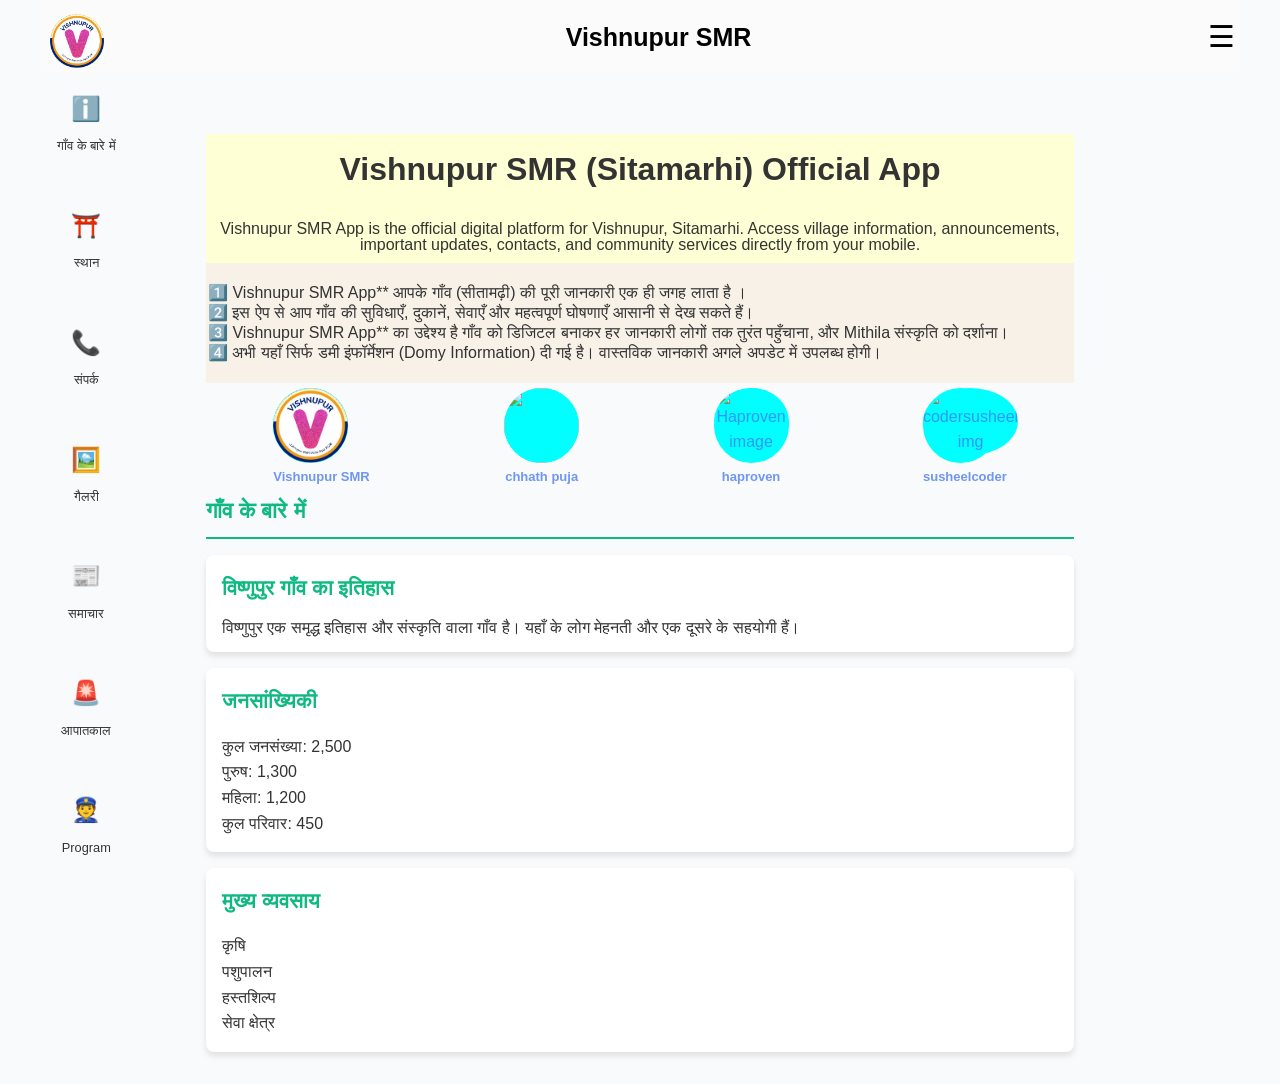
==== index.html @ 01edf015 "." ====
<!DOCTYPE html>
<html lang="en">

<head>
  <meta charset="UTF-8">
  <meta name="viewport" content="width=device-width, initial-scale=1.0">

  <title>Vishnupur SMR (Sitamarhi) – Official Website </title>

  <meta name="title" content="Vishnupur SMR | Sitamarhi, Bihar – Culture, History & Development Portal">

  <meta name="description"
    content="Vishnupur (Bishnupur) Sitamarhi गांव की संस्कृति, इतिहास, छठ पूजा, त्योहार, विकास परियोजनाएं और नवीनतम अपडेट।  (haproven teams) द्वारा निर्मित।">

  <meta name="keywords"
    content="Vishnupur SMR, Bishnupur SMR,vishnupursmr ,bishnupursmr , Vishnupur Sitamarhi, Sitamarhi Village, विशनुपुर सीतामढ़ी, बिशनुपुर सीतामढ़ी, Vishnupur App, Chhath Puja Vishnupur, Mithila Culture,">


  <link rel="icon" type="image/png" sizes="32x32" href="/assets/img/vishnupursmr-logo.webp">
  <link rel="icon" type="image/png" sizes="16x16" href="/assets/img/vishnupursmr-logo.webp">
  <link rel="shortcut icon" href="/assets/img/vishnupursmr-logo.webp">

  <link rel="apple-touch-icon" sizes="180x180" href="/1.IMG/logo/vishnupur-smr.webp">

  <link rel="shortcut icon" href="/assets/img/vishnupursmr-logo.webp" type="image/x-icon">

  <link rel="icon" type="image/png" sizes="192x192" href="/assets/img/vishnupursmr-icon.webp">
  <link rel="icon" type="image/png" sizes="512x512" href="/assets/img/vishnupursmr-icon.webp">

  <link rel="manifest" href="https://vishnupursmr.netlify.app/1.IMG/logo/site.webmanifest">

  <link rel="logo" type="image/png" href="/assets/img/vishnupursmr-logo.webp">

  <meta name="msapplication-TileImage" content="/assets/img/vishnupursmr-logo.webp">
  <meta name="msapplication-TileColor" content="#2E7D32">
  <meta name="msapplication-config" content="https://vishnupursmr.netlify.app/1.IMG/logo/browserconfig.xml">

  <meta name="author" content="haproven">

  <meta name="robots" content="index, follow">
  <meta name="googlebot" content="index, follow">

  <meta http-equiv="Content-Language" content="hi">
  <meta name="language" content="hi">

  <link rel="canonical" href="https://vishnupursmr.netlify.app/">
  <meta name="geo.region" content="IN-BR">
  <meta name="geo.placename" content="Vishnupur, Sitamarhi, Bihar">
  <meta name="geo.position" content="25.9500;85.6000">
  <meta name="ICBM" content="25.9500, 85.6000">

  <meta name="format-detection" content="telephone=no">
  <meta name="theme-color" content="#2E7D32">

  <meta http-equiv="Content-Type" content="text/html; charset=UTF-8">

  <meta property="og:title" content="Vishnupur SMR (Sitamarhi) – Official Village Website">
  <meta property="og:description"
    content="Vishnupur/Bishnupur, Sitamarhi गांव की संस्कृति, छठ पूजा, तस्वीरें, और विकास जानकारी।">
  <meta property="og:type" content="website">
  <meta property="og:url" content="https://vishnupursmr.netlify.app/">
  <meta property="og:image" content="/assets/img/vishnupursmr-logo.webp">
  <meta property="og:image:width" content="1200">
  <meta property="og:image:height" content="630">
  <meta property="og:image:alt" content="Vishnupur Sitamarhi Village Logo">
  <meta property="og:site_name" content="Vishnupur SMR Village">

  <meta property="og:logo" content="/assets/img/vishnupursmr-logo.webp">

  <meta name="twitter:card" content="summary_large_image">
  <meta name="twitter:title" content="Vishnupur SMR (Sitamarhi) – Official Village Portal">
  <meta name="twitter:description" content="संस्कृति, छठ पूजा, इतिहास, विकास और गांव के अपडेट, Sitamarhi, Bihar.">
  <meta name="twitter:image" content="/assets/img/vishnupursmr-logo.webp">
  <meta name="twitter:image:alt" content="Vishnupur SMR Village Official Logo">

  <meta name="twitter:logo" content="/assets/img/vishnupursmr-logo.webp">

  <link rel="manifest" href="/manifest.json">


  <script type="application/ld+json">
    {
      "@context": "https://schema.org",
      "@type": "Village",
      "name": "Vishnupur SMR ",
      "alternateName": "vishnupur, Sitamarhi",
      "description": "Official website of Vishnupur village in Sitamarhi, Bihar, India",
      "url": "https://vishnupursmr.netlify.app/",
      "logo": "https://vishnupursmr.netlify.app/assets/img/vishnupursmr-logo.webp",
      "image": "https://vishnupursmr.netlify.app/assets/img/vishnupursmr-logo.webp",
      "sameAs": [
        "https://facebook.com/vishnupursmr", 
        "https://www.instagram.com/vishnupursmr", 
        "https://twitter.com/vishnupursmr"
      ],
      "address": {
        "@type": "PostalAddress",
        "addressCountry": "IN",
        "addressRegion": "Bihar",
        "addressLocality": "Sitamarhi",
        "streetAddress": "Vishnupur Village"
      },
      "geo": {
        "@type": "GeoCoordinates",
        "latitude": "25.9500",
        "longitude": "85.6000"
      }
    }
    </script>



  <!-- Google tag (gtag.js) -->
  <script async src="https://www.googletagmanager.com/gtag/js?id=G-8S0R8KLRJ6"></script>
  <script>
    window.dataLayer = window.dataLayer || [];
    function gtag() { dataLayer.push(arguments); }
    gtag('js', new Date());

    gtag('config', 'G-8S0R8KLRJ6');
  </script>

  <!-- ======
     ======== -->

  <link rel="stylesheet" href="/assets/css/index.css">
  <link rel="stylesheet" href="/assets/css/main/glovel.css">
  <link rel="manifest" href="/manifest.json">

</head>

<body>

  <!-- ======= Header ====== -->
  <header>
    <nav class="nav">
      <a href="/">
        <div class="logo"><img src="/assets/img/vishnupursmr-icon.webp" alt="" style="height: 6vh; margin-top: 9px;">
        </div>
      </a>


      <div class="m-senter">
        <b>Vishnupur SMR</b>
      </div>

      <style>
        .m-senter b {
          font-size: 25px;
        }
      </style>



      <!-- Menu Button -->
      <div class="menu-btn" id="menuBtn">☰</div>

      <!-- Right Side Slide Menu -->
      <div class="side-menu" id="sideMenu">

        <!-- Close Button -->
        <div class="close-btn" id="closeBtn">✖</div>
        <div class="menu-imm" id="img">
          <div class="info">
            <p id="user-name">haproven</p>
            <a id="user-email" href="" id="email"> susheelcoder1@gmail.com</a>
          </div>
        </div>
        <div>
          <h2>🔗Page </h2>
          <a href="/page/install/">About</a>
          <a href="/page/install/">Contact</a>
          <a href="/page/install/">install</a>
          <script>
            if ("serviceWorker" in navigator) {
              navigator.serviceWorker.register("/service-worker.js");
            }
          </script>
        </div>


        <!-- ===== Social Media Links with Icons ===== -->
        <div class="social-links" style="   border-radius:8px;">
          <h2>🔗Social media </h2>
          <div style="display:flex; flex-wrap:wrap; margin-top:10px;">
            <a href="https://www.youtube.com/@Haproven" target="_blank"
              style="display:flex; align-items:center; gap:8px; text-decoration:none; color:#fff; background:#FF0000; padding:8px 15px; border-radius:6px; transition:0.3s;">
              <img src="https://cdn-icons-png.flaticon.com/512/1384/1384060.png" alt="YouTube"
                style="width:20px; height:20px;">
              YouTube
            </a>
            <a href="https://m.facebook.com/vishnupursmr/" target="_blank"
              style="display:flex; align-items:center; gap:8px; text-decoration:none; color:#fff; background:#1877F2; padding:10px 15px; border-radius:6px; transition:0.3s;">
              <img src="https://cdn-icons-png.flaticon.com/512/1384/1384053.png" alt="Facebook"
                style="width:20px; height:20px;">
              Facebook
            </a>
            <a href="https://www.instagram.com/vishnupursmr/" target="_blank"
              style="display:flex; align-items:center; gap:8px; text-decoration:none; color:#fff; background:#C13584; padding:10px 15px; border-radius:6px; transition:0.3s;">
              <img src="https://cdn-icons-png.flaticon.com/512/1384/1384063.png" alt="Instagram"
                style="width:20px; height:20px;">
              Instagram
            </a>
            <a href="https://whatsapp.com/channel/0029Vb6xvtfJf05hQqTPQK1U" target="_blank"
              style="display:flex; align-items:center; gap:8px; text-decoration:none; color:#fff; background:#25D366; padding:10px 15px; border-radius:6px; transition:0.3s;">
              <img src="https://encrypted-tbn0.gstatic.com/images?q=tbn:ANd9GcS-sPNvfu38Nj86AqQpw6tQ7xkY8swC4Ao3LA&s"
                alt="WhatsApp" style="width:20px; height:20px;">
              WhatsApp
            </a>
          </div>
        </div>

      </div>
    </nav>
  </header>
  <!-- ======
   ><= side article
   ========= -->




  <!-- Main Navigation -->
  <section class="main-nav">
    <div class="nav-grid">
      <a href="#about" class="nav-item">
        <div class="nav-icon">ℹ️</div>
        <span>गाँव के बारे में</span>
      </a>
      <a href="#place" class="nav-item">
        <div class="nav-icon">⛩️</div>
        <span>स्थान </span>
      </a>
      <!-- <a href="#services" class="nav-item">
        <div class="nav-icon">🏛️</div>
        <span>सेवाएं</span>
      </a> -->
      <a href="#contacts" class="nav-item">
        <div class="nav-icon">📞</div>
        <span>संपर्क</span>
      </a>
      <a href="#gallery" class="nav-item">
        <div class="nav-icon">🖼️</div>
        <span>गैलरी</span>
      </a>
      <a href="#news" class="nav-item">
        <div class="nav-icon">📰</div>
        <span>समाचार</span>
      </a>
      <a href="#emergency" class="nav-item">
        <div class="nav-icon">🚨</div>
        <span>आपातकाल</span>
      </a>
      <a href="#program" class="nav-item">
        <div class="nav-icon">👮</div>
        <span>Program</span>
      </a>
    </div>
  </section>

  <!-- ======
   main
   ======= -->

  <main class="main-content">

    <article class="se1" style="text-align: center; padding: 10px;">
      <h1>
        Vishnupur SMR (Sitamarhi) Official App
      </h1>
      <br>
      <p>
        Vishnupur SMR App is the official digital platform for Vishnupur,
        Sitamarhi. Access village information, announcements, important
        updates, contacts, and community services directly from your mobile.
      </p>
    </article>


    <section class="content-section active">
      <ul class="se-u2">
        <li>
          <p> 1️⃣ Vishnupur SMR App** आपके गाँव (सीतामढ़ी) की पूरी जानकारी एक ही जगह लाता है ।</p>
        </li>
        <li>
          <p>
            2️⃣ इस ऐप से आप गाँव की सुविधाएँ, दुकानें, सेवाएँ और महत्वपूर्ण घोषणाएँ आसानी से देख सकते हैं।
          </p>
        </li>
        <li>
          <p>
            3️⃣ Vishnupur SMR App** का उद्देश्य है गाँव को डिजिटल बनाकर हर जानकारी लोगों तक तुरंत पहुँचाना, और Mithila
            संस्कृति को दर्शाना।
          </p>
        </li>

        <li>
          <p>
            4️⃣ अभी यहाँ सिर्फ डमी इंफॉर्मेशन (Domy Information) दी गई है। वास्तविक जानकारी अगले अपडेट में उपलब्ध होगी।
          </p>
        </li>
      </ul>
    </section>






    <!-- ==
     ==== -->
    <section id="program" class="content-section active">
      <!-- <h2>गाँव के APP</h2> -->
      <ul class="d1">

        <!-- Vishnupur SMR -->
        <li class="li">
          <a href="https://vishnupursmr.netlify.app" target="_blank">
            <div class="div">
              <img class="div" src="/assets/img/vishnupursmr-logo.webp" alt="">
            </div>
            <b>Vishnupur SMR</b>
          </a>
        </li>


        <!-- Vishnupur Chhath -->
        <li class="li">
          <a href="https://vishnupursmr.netlify.app/6.program/chhath-puja/home.html" target="_blank">
            <div class="div">
              <img class="div" src="https://vishnupursmr.netlify.app/1.IMG/logo/chhath-puja-02.jpg" alt="">
            </div>
            <b>chhath puja</b>
          </a>
        </li>

        <!-- Haproven -->
        <li class="li">
          <a href="https://haproven.netlify.app/" target="_blank">
            <div class="div">
              <img class="div" src="https://haproven.netlify.app/assets/img/haproven-logo.png" alt="Haproven image">
            </div>
            <b>haproven</b>
          </a>
        </li>

        <!-- Susheelcoder -->
        <li class="li">
          <a href="https://codersusheel.netlify.app/" target="_blank">
            <div class="div">
              <img class="div" src="https://haproid.netlify.app/assets/img/user/pro-susheel-01/susheel.webp"
                alt="codersusheel img">
            </div>
            <b>susheelcoder</b>
          </a>
        </li>
      </ul>
    </section>

    <section id="place" class="content-section">
      <h2>स्थान</h2>
      <div>
        <ol>
          <li>
            <a href="/Place/Ramni Deep Dham.html"><B>रमणी दीप धाम रामजानकी मंदिर</B></a>
          </li>
          <li>
            <a href="/Place/Bishanpur Bazaar.html"><b>बिशनपुर बाज़ार</b> </a>
          </li>
          <li></li>
        </ol>
      </div>

    </section>

    <!-- About Section -->
    <section id="about" class="content-section active">
      <h2>गाँव के बारे में</h2>
      <div class="info-card">
        <h3>विष्णुपुर गाँव का इतिहास</h3>
        <p>विष्णुपुर एक समृद्ध इतिहास और संस्कृति वाला गाँव है। यहाँ के लोग मेहनती और एक दूसरे के सहयोगी
          हैं।</p>
      </div>
      <div class="info-card">
        <h3>जनसांख्यिकी</h3>
        <ul>
          <li>कुल जनसंख्या: 2,500</li>
          <li>पुरुष: 1,300</li>
          <li>महिला: 1,200</li>
          <li>कुल परिवार: 450</li>
        </ul>
      </div>
      <div class="info-card">
        <h3>मुख्य व्यवसाय</h3>
        <ul>
          <li>कृषि</li>
          <li>पशुपालन</li>
          <li>हस्तशिल्प</li>
          <li>सेवा क्षेत्र</li>
        </ul>
      </div>
    </section>






    <!-- Services Section -->
    <section id="services" class="content-section">
      <h2>सरकारी सेवाएं</h2>
      <div class="service-list">
        <div class="service-item">
          <h3>आधार कार्ड</h3>
          <p>आधार कार्ड बनवाने और अपडेट करवाने की प्रक्रिया</p>
        </div>
        <div class="service-item">
          <h3>राशन कार्ड</h3>
          <p>नया राशन कार्ड बनवाने और पुराने को अपडेट करवाने की जानकारी</p>
        </div>
        <div class="service-item">
          <h3>जन्म-मृत्यु पंजीकरण</h3>
          <p>जन्म और मृत्यु प्रमाण पत्र बनवाने की प्रक्रिया</p>
        </div>
        <div class="service-item">
          <h3>पेंशन योजनाएं</h3>
          <p>विभिन्न पेंशन योजनाओं के बारे में जानकारी</p>
        </div>
      </div>
    </section>




    <!-- Contacts Section -->
    <section id="contacts" class="content-section">
      <h2>संपर्क सूची</h2>
      <div class="contact-list">
        <div class="contact-item">
          <h3>सरपंच</h3>
          <p>श्री राम सिंह</p>
          <p class="contact-number">📞 98765-43210</p>
        </div>
        <div class="contact-item">
          <h3>ग्राम विकास अधिकारी</h3>
          <p>श्रीमती सीमा देवी</p>
          <p class="contact-number">📞 98765-43211</p>
        </div>
        <div class="contact-item">
          <h3>आंगनवाड़ी कार्यकर्ता</h3>
          <p>श्रीमती राधा शर्मा</p>
          <p class="contact-number">📞 98765-43212</p>
        </div>
        <div class="contact-item">
          <h3>स्वास्थ्य केंद्र</h3>
          <p>प्राथमिक स्वास्थ्य केंद्र</p>
          <p class="contact-number">📞 98765-43213</p>
        </div>
      </div>
    </section>






    <!-- Gallery Section -->
    <section id="gallery" class="content-section">
      <h2>गाँव की गैलरी</h2>
      <div class="gallery-grid">
        <div class="gallery-item">
          <div class="image-placeholder">🖼️</div>
          <p>गाँव का मुख्य दृश्य</p>
        </div>
        <div class="gallery-item">
          <div class="image-placeholder">🖼️</div>
          <p>पंचायत भवन</p>
        </div>
        <div class="gallery-item">
          <div class="image-placeholder">🖼️</div>
          <p>स्कूल</p>
        </div>
        <div class="gallery-item">
          <div class="image-placeholder">🖼️</div>
          <p>मंदिर</p>
        </div>
        <div class="gallery-item">
          <div class="image-placeholder">🖼️</div>
          <p>मंदिर</p>
        </div>
        <div class="gallery-item">
          <div class="image-placeholder">🖼️</div>
          <p>मंदिर</p>
        </div>
        <div class="gallery-item">
          <div class="image-placeholder">🖼️</div>
          <p>मंदिर</p>
        </div>
        <div class="gallery-item">
          <div class="image-placeholder">🖼️</div>
          <p>मंदिर</p>
        </div>
        <div class="gallery-item">
          <div class="image-placeholder">🖼️</div>
          <p>मंदिर</p>
        </div>
      </div>
    </section>






    <!-- News Section -->
    <section id="news" class="content-section">
      <h2>गाँव के समाचार</h2>
      <div class="news-list">
        <div class="news-item">
          <h3>ग्राम सभा की बैठक</h3>
          <p class="news-date">15 मार्च, 2024</p>
          <p>आगामी ग्राम सभा की बैठक 20 मार्च को प्रातः 10 बजे पंचायत भवन में होगी।</p>
        </div>
        <div class="news-item">
          <h3>स्वच्छता अभियान</h3>
          <p class="news-date">10 मार्च, 2024</p>
          <p>गाँव में स्वच्छता अभियान चलाया जाएगा। सभी निवासियों से सहयोग की अपेक्षा है।</p>
        </div>
        <div class="news-item">
          <h3>वृक्षारोपण कार्यक्रम</h3>
          <p class="news-date">5 मार्च, 2024</p>
          <p>गाँव में वृक्षारोपण कार्यक्रम का आयोजन किया जाएगा।</p>
        </div>
      </div>
    </section>







    <!-- Emergency Section -->
    <section id="emergency" class="content-section">
      <h2>आपातकालीन संपर्क</h2>
      <div class="emergency-list">
        <div class="emergency-item police">
          <h3>पुलिस</h3>
          <p class="emergency-number">📞 100</p>
          <p>निकटतम थाना: विष्णुपुर थाना</p>
        </div>
        <div class="emergency-item ambulance">
          <h3>एम्बुलेंस</h3>
          <p class="emergency-number">📞 108</p>
          <p>निकटतम अस्पताल: जिला अस्पताल</p>
        </div>
        <div class="emergency-item fire">
          <h3>फायर ब्रिगेड</h3>
          <p class="emergency-number">📞 101</p>
          <p>निकटतम फायर स्टेशन: 15 किमी दूर</p>
        </div>
      </div>
    </section>
  </main>



  <body>

    <!-- Tumhara content -->

<script>
const isPWA =
  window.matchMedia('(display-mode: standalone)').matches ||
  window.navigator.standalone === true;

if (isPWA) {
  location.replace('/page/dashboard/');
}
</script>



  </body>
  <script src="/2.JS/app.js"></script>
  <script src="/assets/js/script.js"></script>
</body>


</html>
---- assets/css/index.css ----
main {
    padding: 0 25px;
}

section {
    padding: 0px;
}

.se1 {
     margin-top: 5vh;
    background-color: #ffffd5;


}

@media (min-width:700px) {

    /* .se1 {
        display: none;
    } */

    /* .se-u2 {
        display: none;
    } */
     
     .se-u2 li{
        padding: 2px;
     }
}

.se-u2 {
    background-color: rgba(250, 235, 215, 0.524);
    padding: 20px 0 20px 0;
}

.d1 {
    display: flex;
    flex-direction: row;
    justify-content: space-around;
    text-align: center;
}

.div {

    background-color: aqua;
    height: 75px;
    width: 75px;
    border-radius: 50%;
}

ul li {
    display: block;
}

.li b {
    text-align: center;
    font-size: small;
}

li p {
    font-size: x-small;
}

.menu-imm {
    /* background-image: linear-gradient(rgba(0, 0, 0, 0.5), rgba(0, 0, 0, 0.5)), url(/6.Program/chhath-puja/img-video/1.jpg); */
    background-size: cover;
    background-position: center;
    background-repeat: no-repeat;
    margin-top: -67px;
    background-color: #f9ffff2e;
    height: 200px;
    width: 104%;
    text-align: center;
}

.menu-imm p {
    font-weight: 600;
    font-size: 30px;
    color: #a7f318;
    margin-top: 150px;
    text-align: center;
}

.menu-imm a {
    margin-top: -3px;
    text-align: center;
}












/* ====================================================== */


* {
    margin: 0;
    padding: 0;
    box-sizing: border-box;
}

:root {
    --primary-color: #10b981;
    --primary-dark: #0d9668;
    --text-color: #333;
    --light-bg: #f8fafc;
    --white: #ffffff;
    --shadow: 0 4px 6px rgba(0, 0, 0, 0.1);
}

body {
    font-family: 'Segoe UI', Tahoma, Geneva, Verdana, sans-serif;
    line-height: 1.6;
    color: var(--text-color);
    background-color: var(--light-bg);
    max-width: 1000px;
    margin: auto;
}

.app-container {
    max-width: 100%;
    min-height: 100vh;
    display: flex;
    flex-direction: column;
}

/* Header Styles */
.app-header {
    background: linear-gradient(135deg, var(--primary-color), var(--primary-dark));
    color: white;
    padding: 1rem;
    display: flex;
    justify-content: space-between;
    align-items: center;
    box-shadow: var(--shadow);
}

.header-content {
    flex: 1;
}

.app-title {
    font-size: 1.5rem;
    margin-bottom: 0.25rem;
}

.app-subtitle {
    font-size: 0.9rem;
    opacity: 0.9;
}

.village-icon {
    font-size: 2rem;
}


.nav-grid {
    display: grid;
    grid-template-columns: repeat(4, 1fr);
    gap: 1rem;
}

.nav-item {
    display: flex;
    text-align: center;
    flex-direction: column;
    align-items: center;
    text-decoration: none;
    color: var(--text-color);
    padding: 0.75rem;
    border-radius: 8px;
    transition: all 0.3s ease;
    background-color: var(--light-bg);
}

.nav-item:hover {
    background-color: var(--primary-color);
    color: white;
    transform: translateY(-2px);
}

.nav-icon {
    font-size: 1.5rem;
    margin-bottom: 0.5rem;
}

.nav-item span {
    font-size: 0.8rem;
    text-align: center;
}

/* Main Content Styles */
.main-content {
    flex: 1;
    padding: 1rem;
    overflow-y: auto;
}



.content-section {
    display: none;
}

.content-section.active {
    display: block;
    animation: fadeIn 0.5s ease;
}

@keyframes fadeIn {
    from {
        opacity: 0;
        transform: translateY(10px);
    }

    to {
        opacity: 1;
        transform: translateY(0);
    }
}

h2 {
    color: var(--primary-color);
    margin-bottom: 1rem;
    padding-bottom: 0.5rem;
    border-bottom: 2px solid var(--primary-color);
}

/* Card Styles */
.info-card,
.service-item,
.contact-item,
.gallery-item,
.news-item,
.emergency-item {
    background-color: var(--white);
    border-radius: 8px;
    padding: 1rem;
    margin-bottom: 1rem;
    box-shadow: var(--shadow);
    transition: transform 0.3s ease;
}

.info-card:hover,
.service-item:hover,
.contact-item:hover,
.gallery-item:hover,
.news-item:hover,
.emergency-item:hover {
    transform: translateY(-2px);
}

.info-card h3,
.service-item h3,
.contact-item h3,
.emergency-item h3 {
    color: var(--primary-color);
    margin-bottom: 0.5rem;
}

.service-list,
.contact-list,
.emergency-list {
    display: flex;
    flex-direction: column;
    gap: 1rem;
}

/* Gallery Styles */
.gallery-grid {
    display: grid;
    grid-template-columns: repeat(2, 1fr);
    gap: 1rem;
}

.gallery-item {
    text-align: center;
}

.image-placeholder {
    background-color: var(--light-bg);
    height: 120px;
    display: flex;
    align-items: center;
    justify-content: center;
    border-radius: 8px;
    font-size: 2rem;
    margin-bottom: 0.5rem;
}

/* News Styles */
.news-date {
    color: #666;
    font-size: 0.8rem;
    margin-bottom: 0.5rem;
}

/* Emergency Styles */
.emergency-item {
    border-left: 4px solid var(--primary-color);
}

.emergency-item.police {
    border-left-color: #3b82f6;
}

.emergency-item.ambulance {
    border-left-color: #ef4444;
}

.emergency-item.fire {
    border-left-color: #f59e0b;
}

.emergency-number {
    font-size: 1.2rem;
    font-weight: bold;
    color: #ef4444;
    margin: 0.5rem 0;
}

.contact-number {
    font-weight: bold;
    color: var(--primary-color);
    margin-top: 0.5rem;
}

/* Footer Styles */
.app-footer {
    background-color: var(--primary-color);
    color: white;
    text-align: center;
    padding: 1rem;
    margin-top: auto;
}

.app-footer p {
    margin-bottom: 0.25rem;
    font-size: 0.9rem;
}

/* Install Prompt Styles */
.install-prompt {
    position: fixed;
    bottom: 0;
    left: 0;
    right: 0;
    background-color: var(--white);
    padding: 1rem;
    box-shadow: 0 -2px 10px rgba(0, 0, 0, 0.1);
    display: none;
    z-index: 1000;
}

.install-prompt.show {
    display: block;
    animation: slideUp 0.3s ease;
}

@keyframes slideUp {
    from {
        transform: translateY(100%);
    }

    to {
        transform: translateY(0);
    }
}

.install-content {
    display: flex;
    justify-content: space-between;
    align-items: center;
    max-width: 100%;
}

.install-buttons {
    display: flex;
    gap: 0.5rem;
}

.install-btn,
.cancel-btn {
    padding: 0.5rem 1rem;
    border: none;
    border-radius: 4px;
    cursor: pointer;
    font-weight: bold;
}

.install-btn {
    background-color: var(--primary-color);
    color: white;
}

.cancel-btn {
    background-color: #e5e7eb;
    color: var(--text-color);
}

/* Responsive Styles */
@media (min-width: 768px) {

    main {
        /* background-color: #333; */
        max-width: 700px;
        margin: auto;
    }

    .nav-grid {
        display: flex;
        flex-direction: column;
        grid-template-columns: repeat(4, 1fr);
        gap: 1rem;
    }

    .main-nav {
        display: grid;
        justify-items: center;
        justify-content: end;
        position: fixed;
        /* z-index: 99; */
        /* margin-right: 0; */
    }


    .app-container {
        max-width: 768px;
        margin: 0 auto;
        box-shadow: 0 0 20px rgba(0, 0, 0, 0.1);
    }

    .nav-grid {
        grid-template-columns: repeat(8, 1fr);
    }

    .gallery-grid {
        grid-template-columns: repeat(4, 1fr);
    }

    .service-list,
    .contact-list,
    .emergency-list {
        display: grid;
        grid-template-columns: repeat(2, 1fr);
        gap: 1rem;
    }
}



@media (max-width: 768px) {

    .main-nav {
        background-color: #f8fafc;
        position: fixed;
    }

    .main-nav {
        width: 100%;
        /* position: fixed; */
    }

    /* .main-content {
        margin-top: 28vh;
    } */

    .nav-grid {
        gap: 0rem;
    }

    .nav-item {
        padding: 0;
    }

    .app-footer {
        width: 100%;
        position: fixed;
        bottom: 0;
    }

    .app-footer {
        padding: 0rem;

    }

    .install-prompt {
        padding: 8px;
    }

    .main-nav {
        box-shadow: 0 1px 7px rgba(0, 0, 0, 0.1);
        padding: 0.3rem;
        bottom: 0;
        z-index: 999;
    }


    .nav-grid {
        gap: 0.2rem;
        display: flex;
        flex-direction: row;
        justify-content: space-between;
    }

    .se1 {
        margin-top: 5vh;
        background-color: #ffffd5;
    }

    .main-content {
        margin-bottom: 10vh;
    }

    .li {
        background-color: #ffff7fc9;
        border-radius: 10px;
    }

    .li a {
        background-color: #ff7f7fda;
        border-radius: 6px;
        display: flex;
        align-items: center;
        flex-direction: column;
    }
    .nav-grid span{
        color: #3b82f6;
    }
}

@media (min-width: 700px) {

    main {
        max-width: 600px;
    }
}

@media (min-width: 1000px) {
    body {
        max-width: 1000px;
    }

    main {
        max-width: 750px;
    }
}

@media (min-width: 1200px) {
    body {
        max-width: 1200px;
    }

    main {
        max-width: 900px;
    }
}

@media (min-width: 1400px) {
    body {
        max-width: 1400px;
    }

    main {
        max-width: 1000px;
    }
}

@media (min-width: 1600px) {
    body {
        max-width: 1600px;
    }

    main {
        max-width: 1100px;
    }
}

@media (min-width: 1800px) {
    body {
        max-width: 1700px;
    }

    main {
        max-width: 1200px;
    }
}


@media (min-width: 1900px) {
    body {
        max-width: 1750px;
    }

    main {
        max-width: 1200px;
    }
}
---- assets/css/main/glovel.css ----
@media (max-width: 768px) {

    /* 1. Mobile  */
    body {
        font-size: 100%;
    }

    p {
        font-size: 0.7rem !important;
        line-height: 1.6;
    }

    span,
    a,
    b,
    li {
        font-size: 0.7rem !important;
        color: #000;
    }

    h1 {
        font-size: 1.1rem !important;
    }

    h2 {
        font-size: 0.9rem !important;
    }

    h3,
    h4,
    h5 {
        font-size: 0.9rem !important;
        margin-bottom: 0.8rem !important;
    }

    a b {
        color: blue;
    }

}

/* 2. Desktop/Laptop:  */
@media (min-width: 768px) {

    p {
        font-size: 1rem !important;
        line-height: 1;
    }

    span,
    a,
    b,
    li {
        font-size: 1rem;
    }

    h1 {
        font-size: 2rem !important;
    }

    h2 {
        font-size: 1.4rem !important;
    }

    h3,
    h4,
    h5 {
        font-size: 1.3rem !important;
        margin-bottom: 1rem !important;
    }
}






/*  */

* {
    margin: 0;
    padding: 0;
}


header {
    z-index: 1;
    position: sticky;
    top: 0;
    padding: 0 5px;
    background: #fbfbfb;

}

.logo {
    font-size: 0rem;
}

/* Navbar */
.nav {
    width: 100%;
    /* padding: 15px 0px; */
    display: flex;
    justify-content: space-between;
    align-items: center;
    color: rgb(0, 0, 0);
}

.menu {
    display: flex;
}

.menu li,
a {
    text-decoration: none;
    display: block ;
    margin: 5px;
}

a {
    color: rgba(68, 117, 241, 0.758) ;
}

a:hover {
    color: rgba(138, 56, 231, 0.983) !important;
}

/* Burger Menu Button */
.menu-btn {
    font-size: 30px;
    cursor: pointer;
}

/* Right Side Menu */
.side-menu {
    position: fixed;
    top: 0;
    right: -100%;
    width: 300px;
    height: 100%;
    background: #1c1c1c;
    padding-top: 70px;
    padding-left: 20px;
    padding-right: 20px;
    display: flex;
    flex-direction: column;
    gap: 25px;
    transition: 0.4s ease;
}

/* Menu Links */
.side-menu a {
    text-decoration: none;
    font-weight: 500;
}

/* Close Button */
.close-btn {
    position: absolute;
    right: 15px;
    top: 15px;
    font-size: 30px;
    color: white;
    cursor: pointer;
}

.info{
    background-color: #000;
}

/* Menu Open */
.side-menu.active {
    right: 0;
}

/* Mobile View */
@media (max-width: 768px) {
    /* .menu-btn {
        display: block;
    } */

    /* .menu {

        display: none;
    } */

    .m-senter {
        text-align: center;
    }

    .m-senter h1 {
        font-size: medium;
    }
}
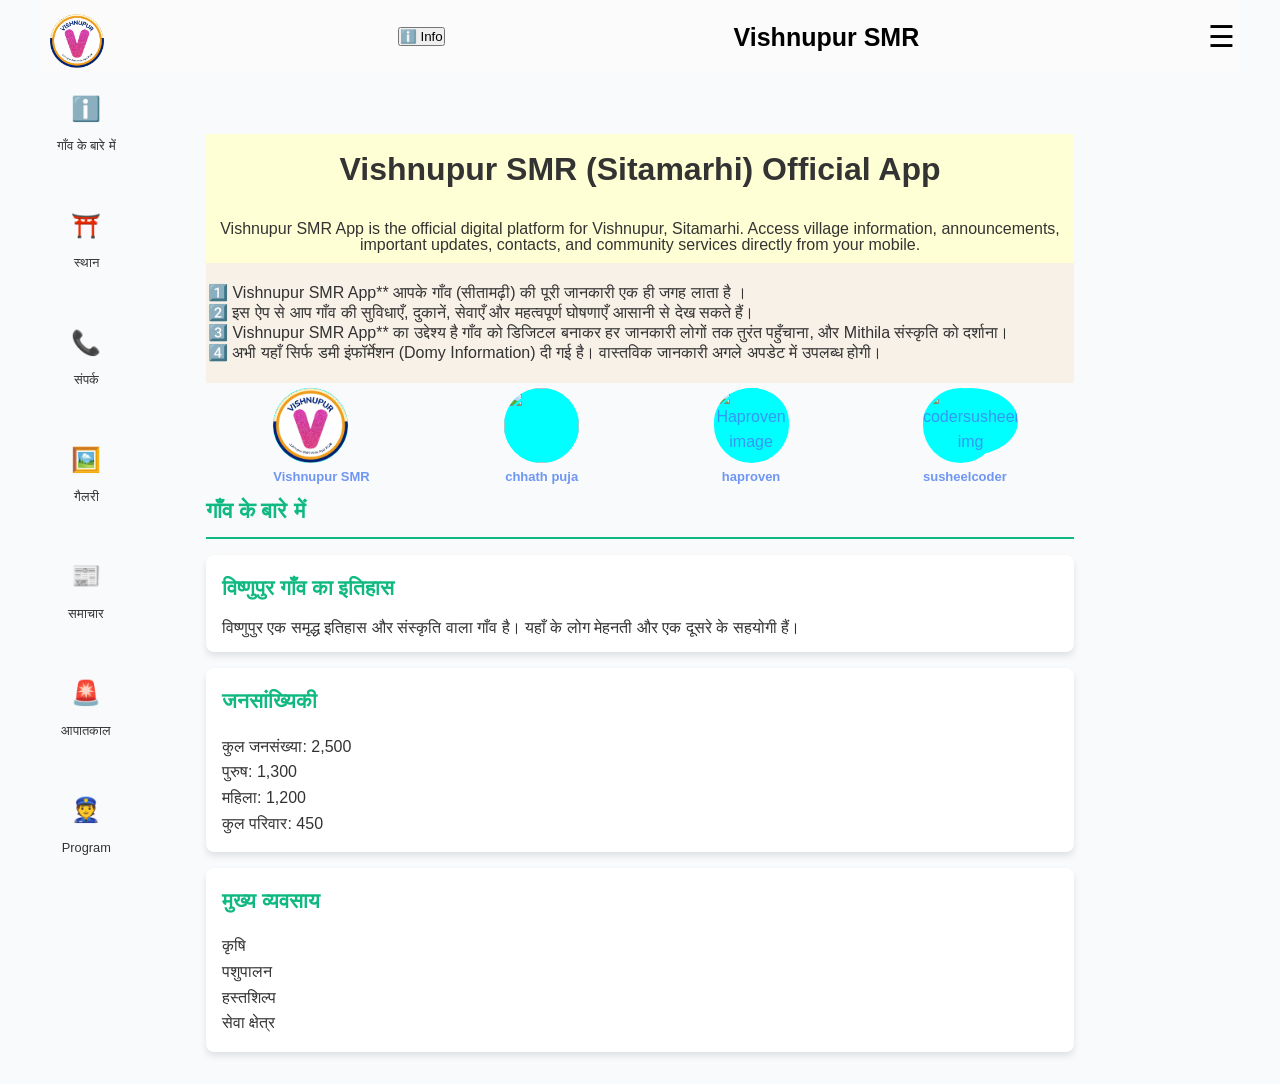
==== commit 45954f56: "." ====
--- a/index.html
+++ b/index.html
@@ -140,6 +140,68 @@
       </a>
 
 
+      <button onclick="openInfo()">ℹ️ Info</button>
+
+      <section id="infoBox">
+        <button class="close-btn" onclick="closeInfo()">×</button>
+
+        <h2>Vishnupur SMR</h2>
+        <p>Vishnupur SMR ka official information section.</p>
+
+        <a href="#">About</a>
+        <a href="#">Contact</a>
+      </section>
+
+      <style>
+        #infoBox {
+          position: fixed;
+          top: 0;
+          left: -320px;
+          /* Left side se hidden */
+          width: 300px;
+          height: 100vh;
+          background: #111;
+          color: white;
+          padding: 20px;
+          transition: .3s;
+          z-index: 1000;
+        }
+
+        #infoBox.active {
+          left: 0;
+          /* Open hoga */
+        }
+
+        .close-btn {
+          position: absolute;
+          top: 10px;
+          right: 10px;
+          border: none;
+          background: none;
+          color: white;
+          font-size: 24px;
+          cursor: pointer;
+        }
+
+        #infoBox a {
+          display: block;
+          color: white;
+          margin: 10px 0;
+          text-decoration: none;
+        }
+      </style>
+
+      <script>
+        function openInfo() {
+          document.getElementById("infoBox").classList.add("active");
+        }
+
+        function closeInfo() {
+          document.getElementById("infoBox").classList.remove("active");
+        }
+      </script>
+
+
       <div class="m-senter">
         <b>Vishnupur SMR</b>
       </div>
@@ -565,23 +627,9 @@
 
 
 
-  <body>
-
-    <!-- Tumhara content -->
-
-<script>
-const isPWA =
-  window.matchMedia('(display-mode: standalone)').matches ||
-  window.navigator.standalone === true;
-
-if (isPWA) {
-  location.replace('/page/dashboard/');
-}
-</script>
-
-
-
-  </body>
+
+
+
   <script src="/2.JS/app.js"></script>
   <script src="/assets/js/script.js"></script>
 </body>
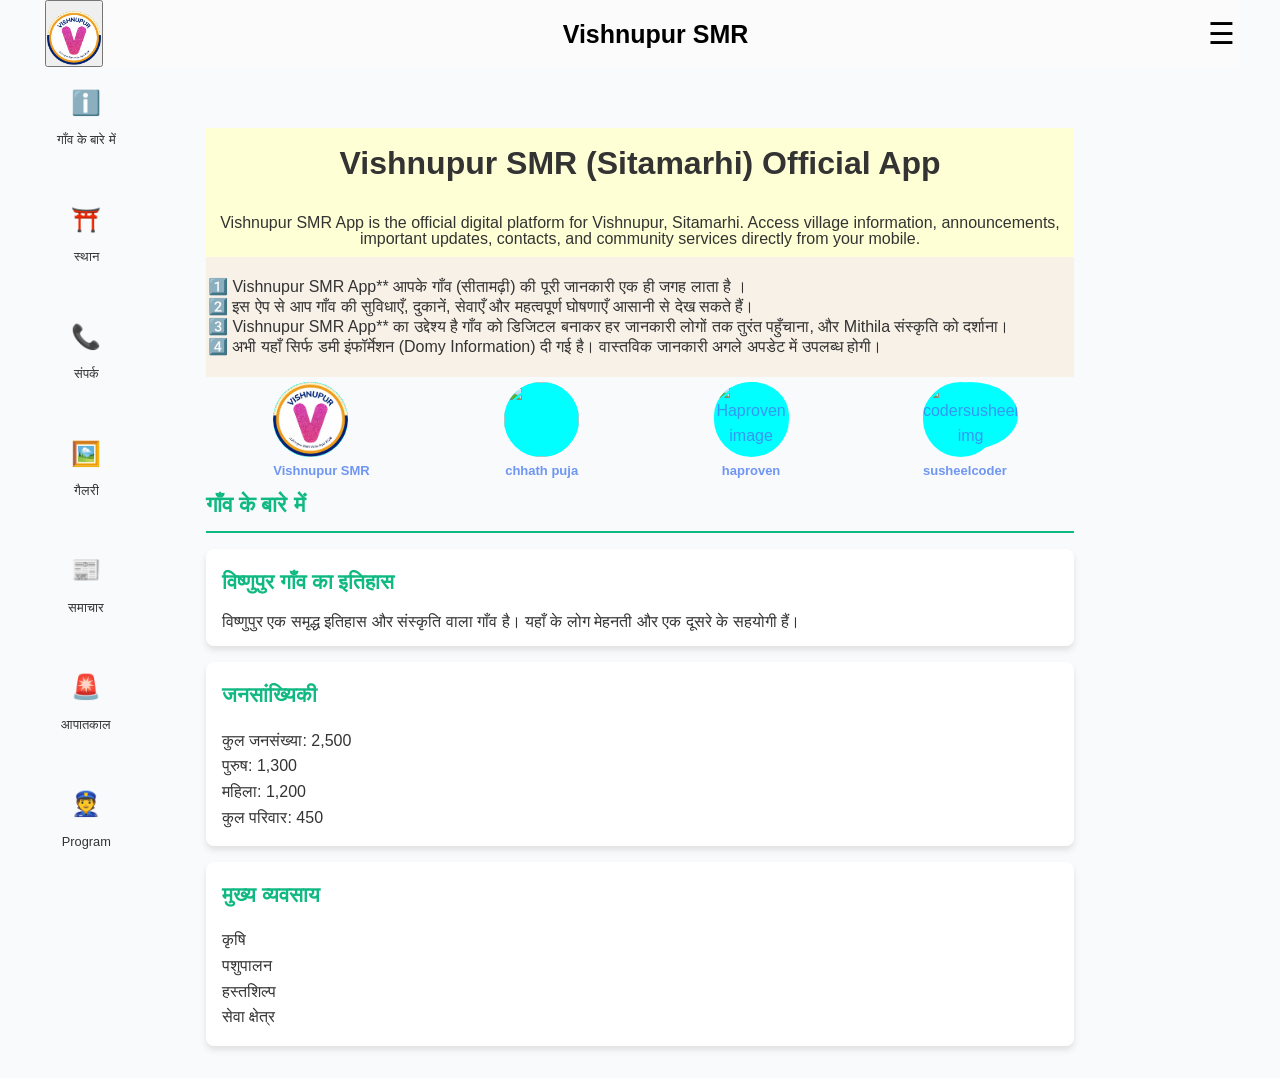
==== commit f7835df9: "." ====
--- a/index.html
+++ b/index.html
@@ -134,13 +134,17 @@
   <!-- ======= Header ====== -->
   <header>
     <nav class="nav">
-      <a href="/">
+      <!-- <a href="/">
         <div class="logo"><img src="/assets/img/vishnupursmr-icon.webp" alt="" style="height: 6vh; margin-top: 9px;">
         </div>
-      </a>
-
-
-      <button onclick="openInfo()">ℹ️ Info</button>
+      </a> -->
+      <button onclick="openInfo()">
+        <div class="logo"><img src="/assets/img/vishnupursmr-icon.webp" alt="" style="height: 6vh; margin-top: 9px;">
+        </div>
+      </button>
+
+
+      <!-- <button onclick="openInfo()">ℹ️ Info</button> -->
 
       <section id="infoBox">
         <button class="close-btn" onclick="closeInfo()">×</button>
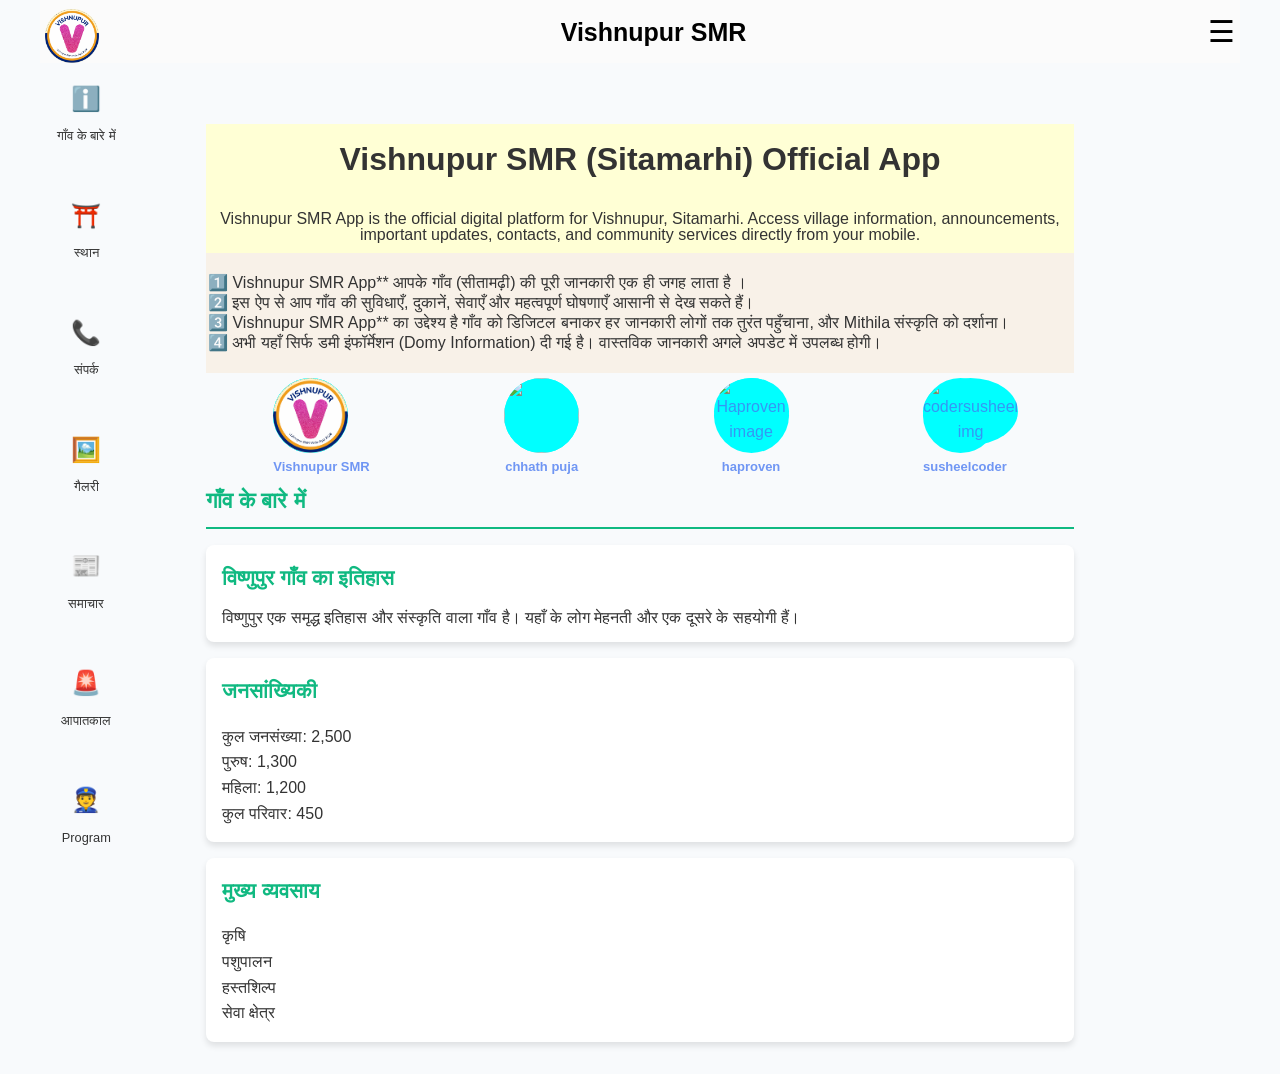
==== commit 6ef9f585: "." ====
--- a/index.html
+++ b/index.html
@@ -134,11 +134,13 @@
   <!-- ======= Header ====== -->
   <header>
     <nav class="nav">
+
       <!-- <a href="/">
         <div class="logo"><img src="/assets/img/vishnupursmr-icon.webp" alt="" style="height: 6vh; margin-top: 9px;">
         </div>
       </a> -->
-      <button onclick="openInfo()">
+
+      <button onclick="openInfo()" style="background-color: transparent;  border: transparent;">
         <div class="logo"><img src="/assets/img/vishnupursmr-icon.webp" alt="" style="height: 6vh; margin-top: 9px;">
         </div>
       </button>
--- a/assets/css/index.css
+++ b/assets/css/index.css
@@ -499,7 +499,7 @@
         box-shadow: 0 1px 7px rgba(0, 0, 0, 0.1);
         padding: 0.3rem;
         bottom: 0;
-        z-index: 999;
+        /* z-index: 999; */
     }
 
 
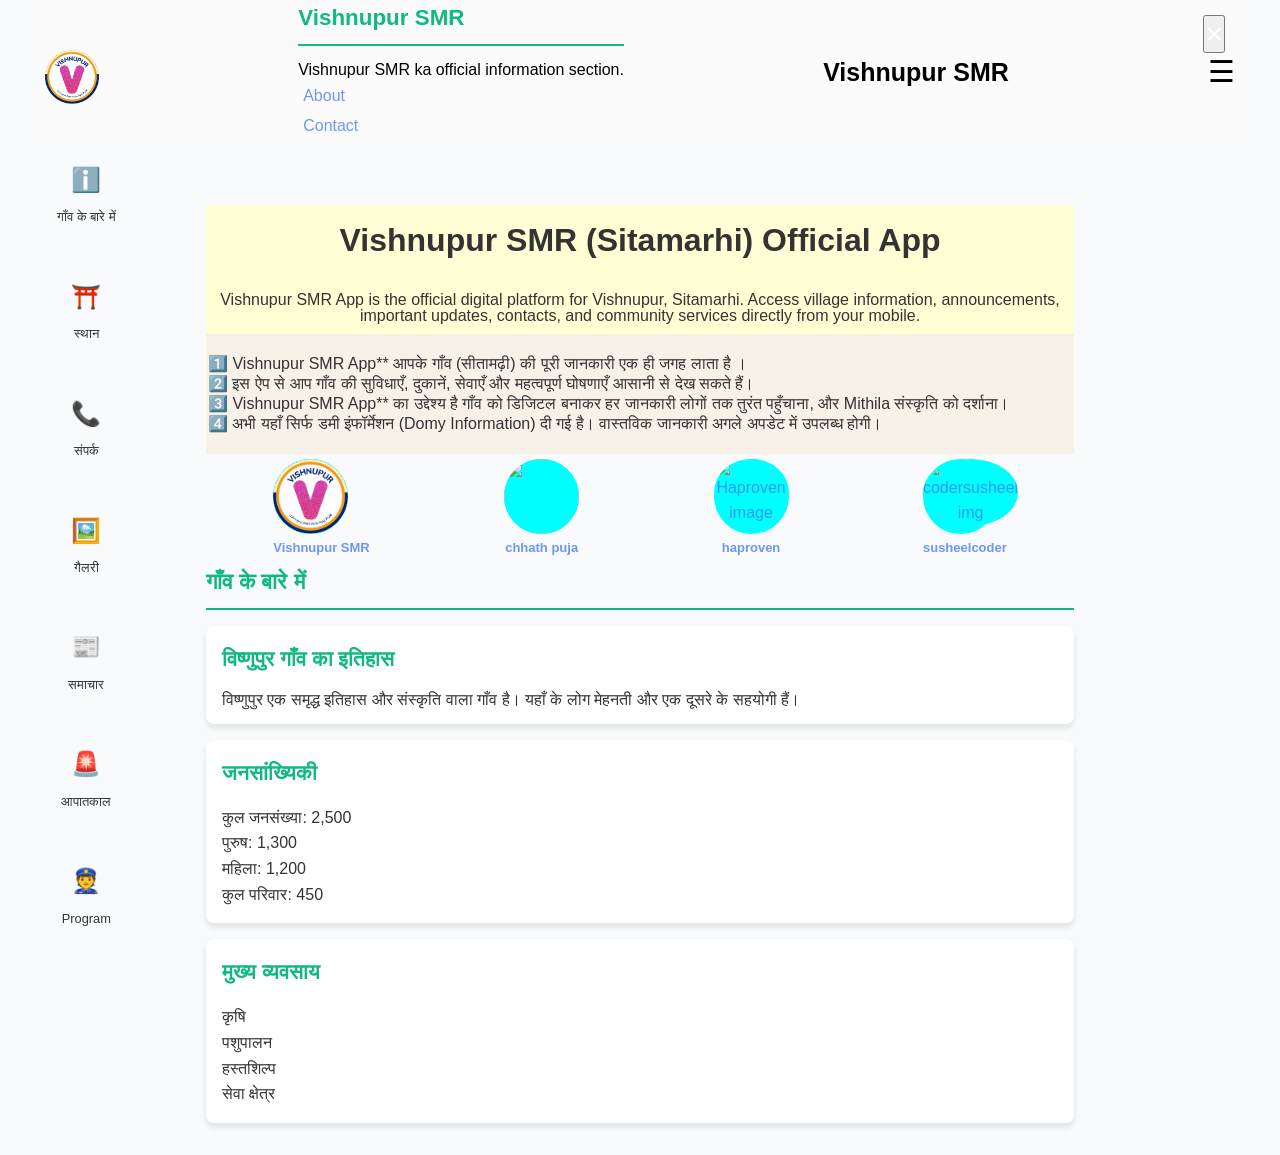
==== commit 2af6058a: "Update index.html" ====
--- a/index.html
+++ b/index.html
@@ -50,7 +50,7 @@
   <meta name="ICBM" content="25.9500, 85.6000">
 
   <meta name="format-detection" content="telephone=no">
-  <meta name="theme-color" content="#2E7D32">
+  <meta name="theme-color" content="#fff">
 
   <meta http-equiv="Content-Type" content="text/html; charset=UTF-8">
 
@@ -127,6 +127,8 @@
   <link rel="stylesheet" href="/assets/css/main/glovel.css">
   <link rel="manifest" href="/manifest.json">
 
+  
+
 </head>
 
 <body>
@@ -158,54 +160,9 @@
         <a href="#">Contact</a>
       </section>
 
-      <style>
-        #infoBox {
-          position: fixed;
-          top: 0;
-          left: -320px;
-          /* Left side se hidden */
-          width: 300px;
-          height: 100vh;
-          background: #111;
-          color: white;
-          padding: 20px;
-          transition: .3s;
-          z-index: 1000;
-        }
-
-        #infoBox.active {
-          left: 0;
-          /* Open hoga */
-        }
-
-        .close-btn {
-          position: absolute;
-          top: 10px;
-          right: 10px;
-          border: none;
-          background: none;
-          color: white;
-          font-size: 24px;
-          cursor: pointer;
-        }
-
-        #infoBox a {
-          display: block;
-          color: white;
-          margin: 10px 0;
-          text-decoration: none;
-        }
-      </style>
-
-      <script>
-        function openInfo() {
-          document.getElementById("infoBox").classList.add("active");
-        }
-
-        function closeInfo() {
-          document.getElementById("infoBox").classList.remove("active");
-        }
-      </script>
+
+
+ 
 
 
       <div class="m-senter">
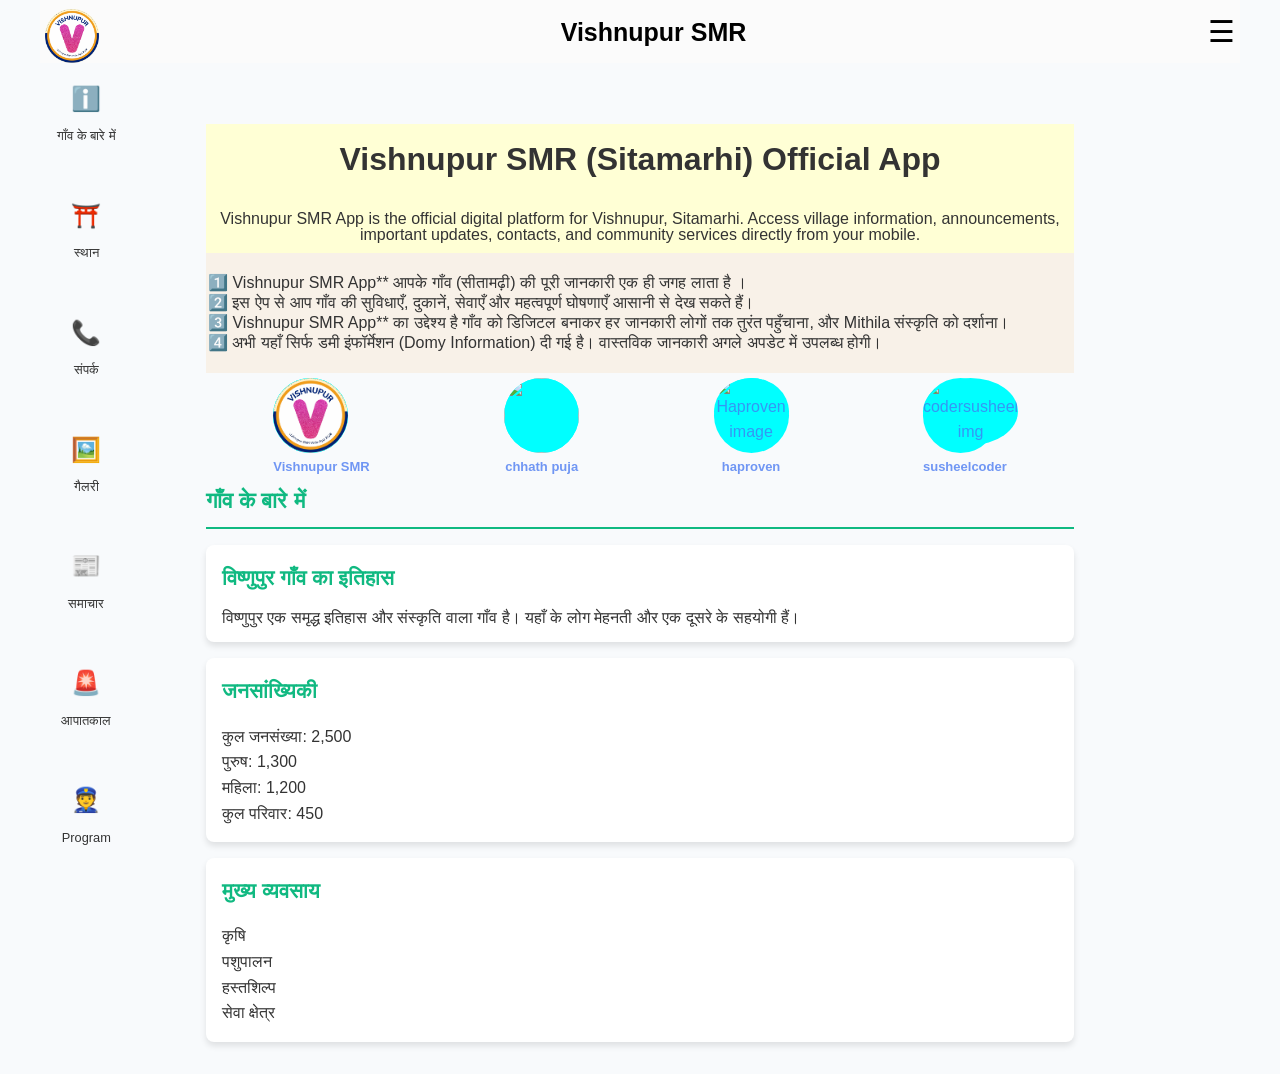
==== commit 9d0c0ac4: "." ====
--- a/index.html
+++ b/index.html
@@ -151,7 +151,7 @@
       <!-- <button onclick="openInfo()">ℹ️ Info</button> -->
 
       <section id="infoBox">
-        <button class="close-btn" onclick="closeInfo()">×</button>
+        <button class="close-btn2" onclick="closeInfo()">×</button>
 
         <h2>Vishnupur SMR</h2>
         <p>Vishnupur SMR ka official information section.</p>
--- a/assets/css/index.css
+++ b/assets/css/index.css
@@ -7,7 +7,7 @@
 }
 
 .se1 {
-     margin-top: 5vh;
+    margin-top: 5vh;
     background-color: #ffffd5;
 
 
@@ -22,10 +22,10 @@
     /* .se-u2 {
         display: none;
     } */
-     
-     .se-u2 li{
+
+    .se-u2 li {
         padding: 2px;
-     }
+    }
 }
 
 .se-u2 {
@@ -426,7 +426,7 @@
         justify-items: center;
         justify-content: end;
         position: fixed;
-        /* z-index: 99; */
+        z-index: 9;
         /* margin-right: 0; */
     }
 
@@ -499,7 +499,7 @@
         box-shadow: 0 1px 7px rgba(0, 0, 0, 0.1);
         padding: 0.3rem;
         bottom: 0;
-        /* z-index: 999; */
+        z-index: 9;
     }
 
 
@@ -531,7 +531,8 @@
         align-items: center;
         flex-direction: column;
     }
-    .nav-grid span{
+
+    .nav-grid span {
         color: #3b82f6;
     }
 }
@@ -602,4 +603,57 @@
     main {
         max-width: 1200px;
     }
-}+}
+
+
+
+
+
+
+
+
+
+
+
+
+
+
+/* ================================ */
+#infoBox {
+    position: fixed;
+    top: 0;
+    left: -320px;
+    /* Left side se hidden */
+    width: 300px;
+    height: 100vh;
+    background: #111;
+    color: white;
+    padding: 20px;
+    transition: .3s;
+    /* z-index: 10; */
+}
+
+#infoBox.active {
+    left: 0;
+    /* Open hoga */
+}
+
+.close-btn2 {
+    position: absolute;
+    top: 10px;
+    right: 10px;
+    border: none;
+    background: none;
+    color: white;
+    font-size: 24px;
+    cursor: pointer;
+}
+
+#infoBox a {
+    display: block;
+    color: white;
+    margin: 10px 0;
+    text-decoration: none;
+}
+
+/* =========================== */
--- a/assets/css/main/glovel.css
+++ b/assets/css/main/glovel.css
@@ -84,12 +84,11 @@
 
 
 header {
-    z-index: 1;
+    z-index: 99;
     position: sticky;
     top: 0;
     padding: 0 5px;
     background: #fbfbfb;
-
 }
 
 .logo {
@@ -104,6 +103,7 @@
     justify-content: space-between;
     align-items: center;
     color: rgb(0, 0, 0);
+    z-index: 9;
 }
 
 .menu {
@@ -113,12 +113,12 @@
 .menu li,
 a {
     text-decoration: none;
-    display: block ;
+    display: block;
     margin: 5px;
 }
 
 a {
-    color: rgba(68, 117, 241, 0.758) ;
+    color: rgba(68, 117, 241, 0.758);
 }
 
 a:hover {
@@ -157,14 +157,15 @@
 /* Close Button */
 .close-btn {
     position: absolute;
-    right: 15px;
-    top: 15px;
+    /* right: 19px; */
+    right: 244px;
+    top: -3px;
     font-size: 30px;
     color: white;
     cursor: pointer;
 }
 
-.info{
+.info {
     background-color: #000;
 }
 
@@ -184,6 +185,15 @@
         display: none;
     } */
 
+    .close-btn {
+        right: 172px;
+    }
+
+    .side-menu {
+
+        width: 226px;
+    }
+
     .m-senter {
         text-align: center;
     }
